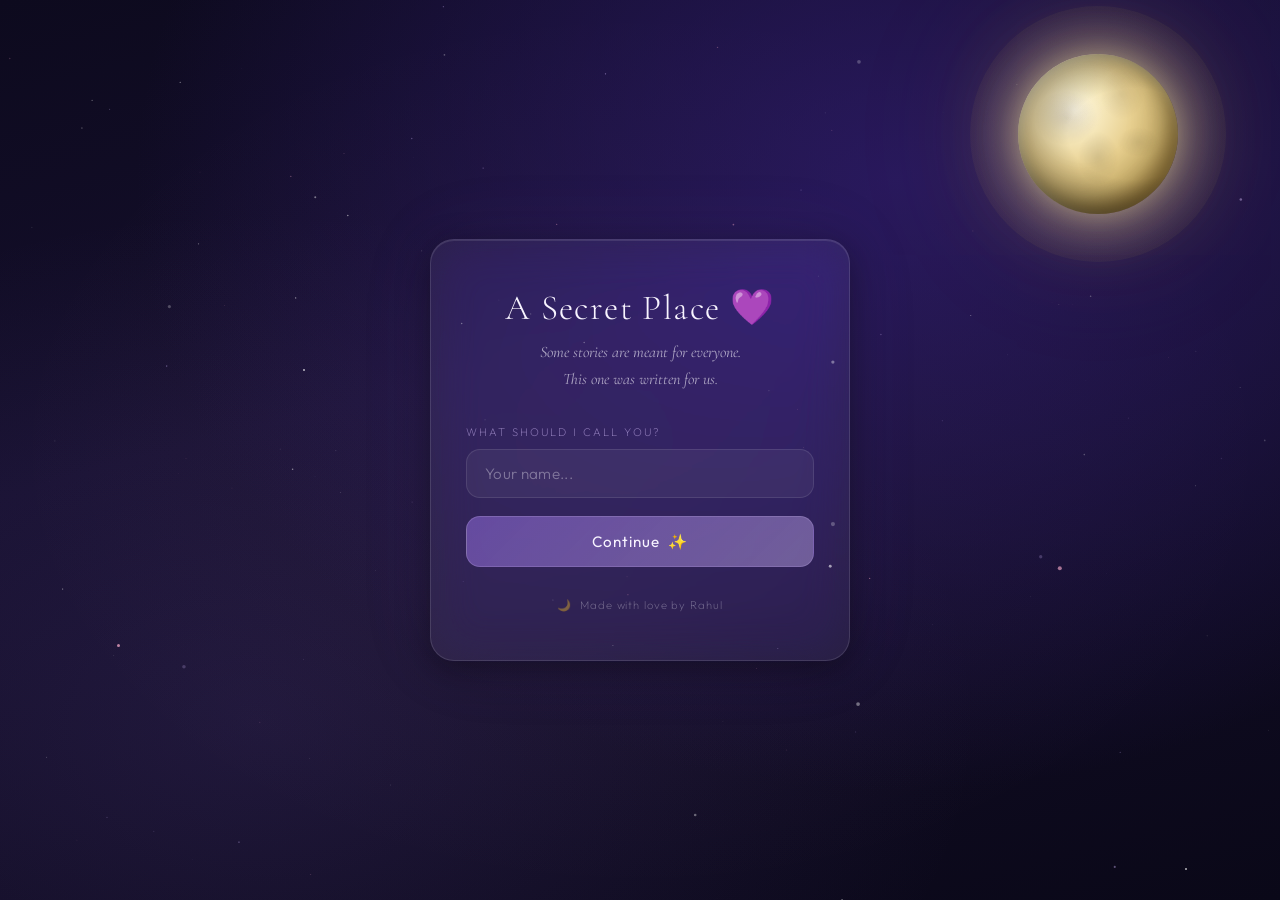
==== index.html @ 3e232320 "first commit" ====
<!DOCTYPE html>
<html lang="en">
<head>
  <meta charset="UTF-8">
  <meta name="viewport" content="width=device-width, initial-scale=1.0, viewport-fit=cover">
  <meta name="theme-color" content="#0D0A1E">
  <title>A Secret Place 💜</title>
  <link rel="stylesheet" href="css/style.css">
  <style>
    /* Login specific */
    .login-card .form-group { margin-bottom: 1.1rem; }

    .step-2-anim {
      animation: stepFadeIn 0.6s cubic-bezier(0.4,0,0.2,1) forwards;
    }

    @keyframes stepFadeIn {
      from { opacity: 0; transform: translateY(12px); }
      to { opacity: 1; transform: translateY(0); }
    }

    .divider {
      display: flex;
      align-items: center;
      gap: 0.8rem;
      margin: 1.2rem 0;
    }
    .divider::before, .divider::after {
      content: '';
      flex: 1;
      height: 1px;
      background: rgba(255,255,255,0.07);
    }
    .divider span {
      font-weight: 200;
      font-size: 0.65rem;
      color: var(--text-muted);
      letter-spacing: 0.15em;
      text-transform: uppercase;
      white-space: nowrap;
    }

    .date-hint {
      font-weight: 200;
      font-size: 0.68rem;
      color: var(--text-muted);
      text-align: center;
      margin-top: 0.4rem;
      letter-spacing: 0.06em;
    }

    .login-footer {
      text-align: center;
      margin-top: 1.8rem;
      font-weight: 200;
      font-size: 0.7rem;
      color: var(--text-muted);
      letter-spacing: 0.08em;
      line-height: 1.8;
    }
  </style>
</head>
<body>

<!-- Loading -->
<div id="loadingScreen">
  <div class="loading-content">
    <span class="loading-moon">🌙</span>
    <p class="loading-text">entering a secret place...</p>
  </div>
</div>

<!-- Transition -->
<div id="transitionOverlay"></div>

<!-- Universe Background -->
<div class="universe-bg"></div>
<canvas id="starsCanvas"></canvas>
<div class="hearts-container"></div>
<div class="particles-container"></div>
<div class="clouds-container"></div>

<!-- Moon -->
<div class="moon">
  <div class="moon-halo"></div>
  <div class="moon-sphere"></div>
</div>

<!-- Login Page -->
<div class="page-wrapper">
  <div class="login-container">
    <div class="login-card glass-card">

      <!-- Logo -->
      <div class="logo-text">
        <div class="title">
          A Secret Place
          <span class="emoji-badge">💜</span>
        </div>
        <p class="subtitle">Some stories are meant for everyone.<br>This one was written for us.</p>
      </div>

      <!-- Step 1: Name -->
      <div id="step1" class="login-step">
        <div class="form-group">
          <label>What should I call you?</label>
          <input
            type="text"
            id="nameInput"
            class="input-field"
            placeholder="Your name..."
            autocomplete="off"
            autocorrect="off"
            spellcheck="false"
            maxlength="40"
          >
        </div>
        <button class="btn-primary" onclick="handleNameStep()">
          Continue &nbsp;<span style="font-family:'Apple Color Emoji','Segoe UI Emoji',sans-serif">✨</span>
        </button>
      </div>

      <!-- Step 2: Date -->
      <div id="step2" class="login-step hidden">
        <div class="hello-text" id="helloText"></div>

        <div class="divider"><span>enter a date that means something</span></div>

        <div class="form-group">
          <label>A special date</label>
          <input
            type="text"
            id="dateInput"
            class="input-field"
            placeholder="DD-MM-YYYY"
            maxlength="10"
            autocomplete="off"
            inputmode="numeric"
          >
          <p class="date-hint">Try a date that matters to us...</p>
        </div>

        <button class="btn-primary" onclick="handleDateStep()" id="unlockBtn">
          Unlock Our Story &nbsp;<span style="font-family:'Apple Color Emoji','Segoe UI Emoji',sans-serif">✨</span>
        </button>

        <div id="errorMsg" class="error-message">
          This place belongs to our memories <span style="font-family:'Apple Color Emoji','Segoe UI Emoji',sans-serif">💜</span>
          <br>
          <span style="font-size:0.78rem; opacity:0.8;">But you can still leave a birthday wish for Raksitha</span>
          <span style="font-family:'Apple Color Emoji','Segoe UI Emoji',sans-serif;font-size:0.78rem"> 🎂</span>
          <br>
          <button class="btn-ghost" style="margin-top:1rem;font-size:0.78rem;" onclick="goToWishes()">
            Send Birthday Wishes
            <span style="font-family:'Apple Color Emoji','Segoe UI Emoji',sans-serif"> ❤️</span>
          </button>
        </div>
      </div>

      <div class="login-footer">
        <span style="font-family:'Apple Color Emoji','Segoe UI Emoji',sans-serif">🌙</span>
        &nbsp;Made with love by Rahul
      </div>

    </div>
  </div>
</div>

<!-- Relationship counter -->
<div class="glass-card counter-bar">
  <span class="cb-heart">💜</span>
  <span><span class="cb-days">0</span> days together</span>
</div>

<script src="js/universe.js"></script>
<script>
  // ─── LOGIN LOGIC ─────────────────────────────────
  const VALID_DATES = ['07-09-2005', '04-07-2006', '12-10-2023'];

  let enteredName = '';

  function handleNameStep() {
    const name = document.getElementById('nameInput').value.trim();
    if (!name) {
      document.getElementById('nameInput').style.borderColor = 'rgba(232,160,191,0.5)';
      document.getElementById('nameInput').focus();
      return;
    }
    enteredName = name;

    // Transition to step 2
    const step1 = document.getElementById('step1');
    const step2 = document.getElementById('step2');

    step1.style.opacity = '0';
    step1.style.transform = 'translateY(-10px)';
    step1.style.transition = 'all 0.4s ease';

    setTimeout(() => {
      step1.classList.add('hidden');
      step2.classList.remove('hidden');

      const helloText = document.getElementById('helloText');
      helloText.innerHTML = `Hello, ${escapeHtml(enteredName)} <span style="font-family:'Apple Color Emoji','Segoe UI Emoji',sans-serif">✨</span>`;
      step2.classList.add('step-2-anim');

      setTimeout(() => {
        document.getElementById('dateInput').focus();
      }, 100);
    }, 350);
  }

  function handleDateStep() {
    const rawDate = document.getElementById('dateInput').value.trim();
    const formatted = normalizeDate(rawDate);
    const errorMsg = document.getElementById('errorMsg');
    const btn = document.getElementById('unlockBtn');

    if (!formatted) {
      document.getElementById('dateInput').style.borderColor = 'rgba(232,160,191,0.5)';
      errorMsg.style.display = 'none';
      return;
    }

    if (VALID_DATES.includes(formatted)) {
      // SUCCESS — moon glows, transition
      btn.textContent = '✨ Welcome back...';
      btn.disabled = true;
      btn.style.opacity = '0.8';

      // Store the name for the story page
      sessionStorage.setItem('visitorName', enteredName);
      sessionStorage.setItem('enteredDate', formatted);

      // Brief glow effect before navigation
      setTimeout(() => navigateTo('story.html'), 1600);

    } else {
      // Show the "wrong date" message
      errorMsg.classList.add('show');
      document.getElementById('dateInput').style.borderColor = 'rgba(232,160,191,0.4)';
      document.getElementById('dateInput').style.animation = 'none';
      void document.getElementById('dateInput').offsetWidth;
    }
  }

  function goToWishes() {
    sessionStorage.setItem('visitorName', enteredName);
    navigateTo('wish.html');
  }

  // Auto-format date input
  document.addEventListener('DOMContentLoaded', () => {
    const dateInput = document.getElementById('dateInput');
    if (!dateInput) return;

    dateInput.addEventListener('input', e => {
      let v = e.target.value.replace(/\D/g, '');
      if (v.length >= 2) v = v.slice(0, 2) + '-' + v.slice(2);
      if (v.length >= 5) v = v.slice(0, 5) + '-' + v.slice(5, 9);
      e.target.value = v;
      e.target.style.borderColor = '';
    });

    dateInput.addEventListener('keydown', e => {
      if (e.key === 'Enter') handleDateStep();
    });

    document.getElementById('nameInput').addEventListener('keydown', e => {
      if (e.key === 'Enter') handleNameStep();
    });

    // Reset error on new input
    dateInput.addEventListener('focus', () => {
      document.getElementById('errorMsg').classList.remove('show');
    });
  });

  function normalizeDate(input) {
    const cleaned = input.replace(/\s/g, '');
    // Accept DD-MM-YYYY or DD/MM/YYYY
    const match = cleaned.match(/^(\d{1,2})[-\/\.](\d{1,2})[-\/\.](\d{4})$/);
    if (!match) return null;
    const d = match[1].padStart(2, '0');
    const m = match[2].padStart(2, '0');
    const y = match[3];
    return `${d}-${m}-${y}`;
  }

  function escapeHtml(str) {
    const div = document.createElement('div');
    div.appendChild(document.createTextNode(str));
    return div.innerHTML;
  }
</script>
</body>
</html>
---- css/style.css ----
/* =====================================================
   A SECRET PLACE 💜 — Complete Design System v3
   ===================================================== */

@import url('https://fonts.googleapis.com/css2?family=Cormorant+Garamond:ital,wght@0,300;0,400;0,500;1,300;1,400&family=Outfit:wght@200;300;400;500&family=Dancing+Script:wght@400;600&display=swap');

*{font-family:'Outfit',-apple-system,BlinkMacSystemFont,sans-serif;box-sizing:border-box;margin:0;padding:0;-webkit-tap-highlight-color:transparent}

:root{
  --deep-purple:#0D0A1E;--mid-purple:#1A1535;--royal-purple:#2D1B69;
  --lavender:#7C5CBF;--soft-lavender:#B39DDB;--pink-glow:#E8A0BF;
  --soft-pink:#F7D6E0;--moon-white:#F8F4FF;
  --glass-bg:rgba(255,255,255,0.06);--glass-border:rgba(255,255,255,0.12);
  --text-primary:#F0ECF8;--text-secondary:rgba(240,236,248,0.65);--text-muted:rgba(240,236,248,0.38);
  --ts:cubic-bezier(0.4,0,0.2,1);--tsp:cubic-bezier(0.34,1.56,0.64,1);
}

html{scroll-behavior:smooth;overflow-x:hidden}
body{background:var(--deep-purple);color:var(--text-primary);min-height:100vh;overflow-x:hidden;-webkit-font-smoothing:antialiased}

/* ─ Universe BG ─ */
.universe-bg{position:fixed;inset:0;z-index:0;background:radial-gradient(ellipse at 70% 20%,rgba(45,27,105,0.8) 0%,transparent 60%),radial-gradient(ellipse at 20% 80%,rgba(124,92,191,0.15) 0%,transparent 50%),radial-gradient(ellipse at 50% 50%,rgba(232,160,191,0.05) 0%,transparent 70%),linear-gradient(165deg,#0D0A1E 0%,#150F2D 40%,#0A0818 100%);pointer-events:none}
#starsCanvas{position:fixed;inset:0;z-index:1;pointer-events:none}

/* ─ Moon ─ */
.moon{position:fixed;top:6vh;right:8vw;width:clamp(80px,14vw,160px);height:clamp(80px,14vw,160px);z-index:2;pointer-events:none}
.moon-sphere{width:100%;height:100%;border-radius:50%;background:radial-gradient(ellipse at 35% 35%,#FFF8E7 0%,#F5E6B8 20%,#E8D090 40%,#D4B870 60%,#B89040 80%,#8B6A20 100%);box-shadow:0 0 40px rgba(255,240,180,0.6),0 0 80px rgba(255,220,120,0.35),0 0 140px rgba(255,200,80,0.2),0 0 220px rgba(255,180,60,0.12),inset -8px -8px 20px rgba(0,0,0,0.3),inset -15px -15px 35px rgba(0,0,0,0.2),inset 3px 3px 10px rgba(255,255,240,0.4);animation:moonFloat 12s ease-in-out infinite,moonGlow 8s ease-in-out infinite;position:relative;overflow:hidden}
.moon-sphere::before{content:'';position:absolute;inset:0;border-radius:50%;background:radial-gradient(ellipse at 30% 40%,rgba(0,0,0,0.12) 0%,transparent 20%),radial-gradient(ellipse at 65% 25%,rgba(0,0,0,0.08) 0%,transparent 15%),radial-gradient(ellipse at 50% 65%,rgba(0,0,0,0.1) 0%,transparent 18%),radial-gradient(ellipse at 75% 55%,rgba(0,0,0,0.07) 0%,transparent 12%),radial-gradient(ellipse at 40% 20%,rgba(255,255,200,0.15) 0%,transparent 25%)}
.moon-sphere::after{content:'';position:absolute;inset:0;border-radius:50%;background:radial-gradient(ellipse at 72% 50%,transparent 40%,rgba(0,0,0,0.25) 70%,rgba(0,0,0,0.45) 100%)}
.moon-halo{position:absolute;inset:-30%;border-radius:50%;background:radial-gradient(ellipse at center,transparent 40%,rgba(255,230,150,0.06) 60%,rgba(255,200,100,0.04) 75%,transparent 100%);animation:haloBreath 8s ease-in-out infinite}
@keyframes moonFloat{0%,100%{transform:translateY(0px) rotate(-1deg)}33%{transform:translateY(-8px) rotate(0.5deg)}66%{transform:translateY(-4px) rotate(-0.5deg)}}
@keyframes moonGlow{0%,100%{box-shadow:0 0 40px rgba(255,240,180,0.6),0 0 80px rgba(255,220,120,0.35),0 0 140px rgba(255,200,80,0.2),0 0 220px rgba(255,180,60,0.12),inset -8px -8px 20px rgba(0,0,0,0.3),inset -15px -15px 35px rgba(0,0,0,0.2),inset 3px 3px 10px rgba(255,255,240,0.4)}50%{box-shadow:0 0 60px rgba(255,240,180,0.75),0 0 120px rgba(255,220,120,0.45),0 0 200px rgba(255,200,80,0.28),0 0 300px rgba(255,180,60,0.16),inset -8px -8px 20px rgba(0,0,0,0.3),inset -15px -15px 35px rgba(0,0,0,0.2),inset 3px 3px 10px rgba(255,255,240,0.4)}}
@keyframes haloBreath{0%,100%{opacity:0.7;transform:scale(1)}50%{opacity:1;transform:scale(1.05)}}

/* ─ Hearts ─ */
.hearts-container{position:fixed;inset:0;z-index:2;pointer-events:none;overflow:hidden}
.heart{position:absolute;bottom:-60px;font-family:"Apple Color Emoji","Segoe UI Emoji","Noto Color Emoji",sans-serif;opacity:0;animation:heartFloat linear infinite;will-change:transform,opacity}
@keyframes heartFloat{0%{transform:translateY(0) scale(0.8) rotate(-10deg);opacity:0}10%{opacity:0.6}80%{opacity:0.3}100%{transform:translateY(-110vh) scale(1.1) rotate(10deg);opacity:0}}

/* ─ Particles ─ */
.particles-container{position:fixed;inset:0;z-index:2;pointer-events:none;overflow:hidden}
.particle{position:absolute;width:2px;height:2px;background:rgba(255,255,255,0.7);border-radius:50%;animation:particleDrift linear infinite}
.particle.pink{background:rgba(232,160,191,0.8);width:3px;height:3px}
@keyframes particleDrift{0%{transform:translate(0,0) scale(0);opacity:0}20%{opacity:1;transform:translate(var(--dx),var(--dy)) scale(1)}100%{transform:translate(calc(var(--dx)*3),calc(var(--dy)*3 - 100px)) scale(0.3);opacity:0}}

/* ─ Clouds ─ */
.clouds-container{position:fixed;inset:0;z-index:2;pointer-events:none;overflow:hidden}
.cloud{position:absolute;border-radius:50px;background:rgba(255,255,255,0.03);filter:blur(20px);animation:cloudDrift linear infinite}
@keyframes cloudDrift{0%{transform:translateX(-200px);opacity:0}10%{opacity:1}90%{opacity:0.5}100%{transform:translateX(110vw);opacity:0}}

/* ─ Glass ─ */
.glass-card{background:var(--glass-bg);backdrop-filter:blur(24px) saturate(1.4);-webkit-backdrop-filter:blur(24px) saturate(1.4);border:1px solid var(--glass-border);border-radius:24px;box-shadow:0 8px 32px rgba(0,0,0,0.4),0 0 80px rgba(124,92,191,0.08),inset 0 1px 0 rgba(255,255,255,0.1)}

/* ─ Typography ─ */
.font-display{font-family:'Cormorant Garamond',serif;font-weight:300;letter-spacing:0.03em;line-height:1.15}
h1,h2{font-family:'Cormorant Garamond',serif;font-weight:300}

/* ─ Inputs ─ */
.input-field{width:100%;background:rgba(255,255,255,0.05);border:1px solid rgba(255,255,255,0.1);border-radius:14px;padding:14px 18px;color:var(--text-primary);font-family:'Outfit',sans-serif;font-weight:300;font-size:0.95rem;letter-spacing:0.02em;outline:none;transition:all 0.3s;-webkit-appearance:none}
.input-field::placeholder{color:var(--text-muted);font-weight:300}
.input-field:focus{border-color:rgba(124,92,191,0.5);background:rgba(255,255,255,0.08);box-shadow:0 0 0 3px rgba(124,92,191,0.12)}

/* ─ Buttons ─ */
.btn-primary{width:100%;padding:15px 24px;background:linear-gradient(135deg,rgba(124,92,191,0.7) 0%,rgba(179,157,219,0.5) 100%);border:1px solid rgba(179,157,219,0.3);border-radius:14px;color:var(--moon-white);font-family:'Outfit',sans-serif;font-weight:400;font-size:0.95rem;letter-spacing:0.06em;cursor:pointer;transition:all 0.35s;-webkit-appearance:none;position:relative;overflow:hidden}
.btn-primary:hover{transform:translateY(-2px);box-shadow:0 8px 32px rgba(124,92,191,0.35)}
.btn-ghost{padding:12px 28px;background:transparent;border:1px solid rgba(179,157,219,0.35);border-radius:50px;color:var(--soft-lavender);font-family:'Outfit',sans-serif;font-weight:300;font-size:0.85rem;letter-spacing:0.08em;cursor:pointer;transition:all 0.3s;-webkit-appearance:none}
.btn-ghost:hover{background:rgba(124,92,191,0.12);transform:translateY(-1px)}

/* ─ Reveal ─ */
.reveal{opacity:0;transform:translateY(30px);transition:opacity 0.9s var(--ts),transform 0.9s var(--ts)}
.reveal.visible{opacity:1;transform:translateY(0)}

/* ─ Section ─ */
.content-pad{padding:clamp(3.5rem,7vw,6rem) clamp(1.5rem,4vw,3rem);position:relative;z-index:10}
.section-divider{height:1px;background:linear-gradient(to right,transparent,rgba(124,92,191,0.3),transparent);max-width:300px;margin:4rem auto}
.section-head{text-align:center;margin-bottom:3rem}
.section-head .sh-label{font-weight:200;font-size:0.68rem;letter-spacing:0.22em;text-transform:uppercase;color:var(--soft-lavender);opacity:0.55;margin-bottom:0.7rem}
.section-head h2{font-size:clamp(1.7rem,4.5vw,3rem);background:linear-gradient(135deg,#FFFFFF 0%,#C9A9E8 100%);-webkit-background-clip:text;-webkit-text-fill-color:transparent;background-clip:text}

/* ─ Loading ─ */
#loadingScreen{position:fixed;inset:0;z-index:1000;background:var(--deep-purple);display:flex;align-items:center;justify-content:center;transition:opacity 0.8s}
#loadingScreen.fade-out{opacity:0;pointer-events:none}
.loading-content{text-align:center}
.loading-moon{font-size:2.5rem;font-family:"Apple Color Emoji","Segoe UI Emoji","Noto Color Emoji",sans-serif;animation:loadPulse 1.5s ease-in-out infinite;display:block;margin-bottom:1rem}
@keyframes loadPulse{0%,100%{opacity:0.4;transform:scale(0.95)}50%{opacity:1;transform:scale(1.05)}}
.loading-text{font-family:'Cormorant Garamond',serif;font-style:italic;font-size:0.9rem;color:var(--text-muted);letter-spacing:0.1em}
#transitionOverlay{position:fixed;inset:0;z-index:999;background:var(--deep-purple);opacity:0;pointer-events:none;transition:opacity 0.6s}
#transitionOverlay.active{opacity:1;pointer-events:all}

/* ─ Welcome Overlay ─ */
#welcomeOverlay{position:fixed;inset:0;z-index:600;background:var(--deep-purple);display:flex;align-items:center;justify-content:center;text-align:center;padding:2rem;transition:opacity 1s ease}
#welcomeOverlay.fade{opacity:0;pointer-events:none}
.welcome-line1{font-family:'Cormorant Garamond',serif;font-size:clamp(1rem,2.5vw,1.4rem);color:var(--soft-lavender);letter-spacing:0.1em;opacity:0;animation:wlFade 0.8s 0.3s ease forwards}
.welcome-line2{font-family:'Cormorant Garamond',serif;font-size:clamp(2rem,6vw,4.5rem);background:linear-gradient(160deg,#FFFFFF 0%,#C9A9E8 100%);-webkit-background-clip:text;-webkit-text-fill-color:transparent;background-clip:text;margin-top:0.4rem;opacity:0;animation:wlFade 0.8s 1s ease forwards}
@keyframes wlFade{from{opacity:0;transform:translateY(15px)}to{opacity:1;transform:translateY(0)}}

/* ─ Nav ─ */
.story-nav{position:fixed;top:1.4rem;left:50%;transform:translateX(-50%);z-index:100;padding:0.55rem 1.4rem;border-radius:50px;display:flex;align-items:center;gap:1.6rem;opacity:0;transition:opacity 0.5s;white-space:nowrap}
.story-nav.visible{opacity:1}
.story-nav a{font-family:'Outfit',sans-serif;font-weight:200;font-size:0.68rem;letter-spacing:0.08em;text-transform:uppercase;color:var(--text-muted);text-decoration:none;transition:color 0.2s}
.story-nav a:hover{color:var(--soft-lavender)}
@media(max-width:500px){.story-nav{display:none}}

/* ─ Landing ─ */
.story-section{min-height:100svh;display:flex;align-items:center;justify-content:center;padding:4rem 2rem;text-align:center;position:relative;z-index:10}
.story-block{max-width:620px;width:100%}
.story-line-sm{font-family:'Cormorant Garamond',serif;font-weight:300;font-style:italic;font-size:clamp(1.05rem,2.5vw,1.5rem);color:var(--soft-lavender);opacity:0.75;letter-spacing:0.04em;margin-bottom:0.8rem}
.story-line-lg{font-family:'Cormorant Garamond',serif;font-weight:300;font-size:clamp(2rem,6vw,4.5rem);line-height:1.15;color:var(--moon-white);margin-bottom:0.5rem}
.story-line-italic{font-family:'Cormorant Garamond',serif;font-style:italic;font-size:clamp(1.4rem,3.5vw,2.5rem);color:var(--pink-glow);opacity:0.85}
.story-emoji{font-size:clamp(1.5rem,3vw,2.2rem);font-family:"Apple Color Emoji","Segoe UI Emoji","Noto Color Emoji",sans-serif;display:block;margin-top:0.8rem}
#landingScreen{min-height:100svh;display:flex;flex-direction:column;align-items:center;justify-content:center;text-align:center;padding:2rem;position:relative}
.landing-name-greeting{font-family:'Outfit',sans-serif;font-weight:200;font-size:clamp(0.68rem,1.5vw,0.8rem);letter-spacing:0.2em;text-transform:uppercase;color:var(--soft-lavender);opacity:0;margin-bottom:1.5rem;animation:greetFadeIn 1.2s 0.5s ease forwards}
@keyframes greetFadeIn{from{opacity:0;transform:translateY(-8px)}to{opacity:0.65;transform:translateY(0)}}
.landing-main{opacity:0;animation:mainFadeIn 1.4s 1s ease forwards}
@keyframes mainFadeIn{from{opacity:0;transform:translateY(20px)}to{opacity:1;transform:translateY(0)}}
.landing-happiest{font-family:'Cormorant Garamond',serif;font-weight:300;font-size:clamp(1rem,3vw,1.4rem);letter-spacing:0.3em;text-transform:uppercase;color:var(--soft-lavender);opacity:0.7;margin-bottom:0.3rem}
.landing-bday{font-family:'Cormorant Garamond',serif;font-weight:300;font-size:clamp(3.5rem,10vw,8rem);line-height:1;background:linear-gradient(160deg,#FFFFFF 0%,#E8D4F8 45%,#C9A9E8 80%,#B39DDB 100%);-webkit-background-clip:text;-webkit-text-fill-color:transparent;background-clip:text}
.landing-mine{font-family:'Cormorant Garamond',serif;font-style:italic;font-weight:300;font-size:clamp(1.8rem,5vw,4rem);color:var(--pink-glow);margin-top:0.2rem;opacity:0.88}
.landing-emojis{font-size:clamp(1.2rem,3vw,2rem);margin-top:0.6rem;font-family:"Apple Color Emoji","Segoe UI Emoji","Noto Color Emoji",sans-serif;opacity:0.9}
.landing-scroll-hint{position:absolute;bottom:3rem;left:50%;transform:translateX(-50%);display:flex;flex-direction:column;align-items:center;gap:0.5rem;opacity:0;animation:hintFadeIn 1s 2.5s ease forwards}
@keyframes hintFadeIn{from{opacity:0}to{opacity:0.4}}
.hint-text{font-weight:200;font-size:0.65rem;letter-spacing:0.2em;text-transform:uppercase;color:var(--soft-lavender)}
.hint-line{width:1px;height:48px;background:linear-gradient(to bottom,var(--soft-lavender),transparent);animation:hintLine 2s ease-in-out infinite}
@keyframes hintLine{0%,100%{transform:scaleY(1);opacity:0.4}50%{transform:scaleY(1.2);opacity:0.7}}
#beginSection{min-height:60svh;display:flex;align-items:center;justify-content:center;flex-direction:column;gap:2rem;padding:4rem 2rem;z-index:10;position:relative}
.begin-label{font-weight:200;font-size:0.7rem;letter-spacing:0.2em;text-transform:uppercase;color:var(--text-muted);opacity:0.5}
.begin-btn{display:inline-flex;align-items:center;gap:0.6rem;padding:0.9rem 2.2rem;background:rgba(124,92,191,0.15);border:1px solid rgba(179,157,219,0.3);border-radius:50px;color:var(--soft-lavender);font-family:'Outfit',sans-serif;font-weight:300;font-size:0.85rem;letter-spacing:0.1em;cursor:pointer;text-decoration:none;transition:all 0.35s;-webkit-appearance:none}
.begin-btn:hover{background:rgba(124,92,191,0.3);border-color:rgba(179,157,219,0.5);transform:translateY(-2px);box-shadow:0 8px 30px rgba(124,92,191,0.2)}
.btn-emoji{font-family:"Apple Color Emoji","Segoe UI Emoji","Noto Color Emoji",sans-serif;font-size:1rem}

/* ─ Timeline ─ */
.timeline-wrap{max-width:560px;margin:0 auto;padding:0 1rem}
.tl-item{display:flex;gap:1.4rem;padding:1.4rem 0;position:relative}
.tl-item::before{content:'';position:absolute;left:14px;top:3.2rem;bottom:-1.5rem;width:1px;background:linear-gradient(to bottom,rgba(124,92,191,0.3),transparent)}
.tl-item:last-child::before{display:none}
.tl-dot{flex-shrink:0;width:30px;height:30px;border-radius:50%;background:rgba(124,92,191,0.22);border:1px solid rgba(179,157,219,0.35);display:flex;align-items:center;justify-content:center;font-size:0.85rem;margin-top:3px;font-family:"Apple Color Emoji","Segoe UI Emoji","Noto Color Emoji",sans-serif}
.tl-content .tl-date{font-weight:200;font-size:0.68rem;letter-spacing:0.14em;text-transform:uppercase;color:var(--soft-lavender);margin-bottom:0.35rem}
.tl-content h3{font-family:'Cormorant Garamond',serif;font-weight:400;font-size:clamp(1.05rem,2.5vw,1.3rem);color:var(--moon-white);margin-bottom:0.25rem}
.tl-content p{font-weight:200;font-size:0.84rem;color:var(--text-secondary);line-height:1.7}

/* ─ Memories Polaroid ─ */
.memory-stage{max-width:380px;margin:0 auto}
.polaroid-wrap{display:flex;justify-content:center;margin-bottom:1.5rem;min-height:340px;align-items:center}
.polaroid{background:rgba(255,255,255,0.06);border:1px solid rgba(255,255,255,0.1);border-radius:4px;padding:1rem 1rem 2.5rem;transform:rotate(var(--tilt));box-shadow:0 12px 50px rgba(0,0,0,0.45),0 0 80px rgba(124,92,191,0.07);width:260px;transition:transform 0.5s var(--tsp),opacity 0.35s ease;backdrop-filter:blur(12px);-webkit-backdrop-filter:blur(12px)}
.polaroid:hover{transform:rotate(0deg) scale(1.04)}
.polaroid-photo{width:228px;height:228px;background:linear-gradient(135deg,rgba(45,27,105,0.5) 0%,rgba(232,160,191,0.2) 100%);border-radius:2px;display:flex;align-items:center;justify-content:center;font-size:3.5rem;font-family:"Apple Color Emoji","Segoe UI Emoji","Noto Color Emoji",sans-serif;overflow:hidden;margin-bottom:0.3rem}
.polaroid-photo img{width:100%;height:100%;object-fit:cover}
.polaroid-caption{font-family:'Dancing Script',cursive;font-size:0.9rem;color:var(--moon-white);opacity:0.65;text-align:center;padding-top:0.4rem}
.polaroid-date{font-weight:200;font-size:0.62rem;letter-spacing:0.1em;color:var(--text-muted);text-align:center;margin-top:0.15rem}
.mem-nav{display:flex;align-items:center;justify-content:center;gap:1.5rem}
.mem-btn{background:rgba(255,255,255,0.05);border:1px solid rgba(255,255,255,0.1);border-radius:50px;padding:0.6rem 1.4rem;color:var(--text-secondary);font-family:'Outfit',sans-serif;font-weight:300;font-size:0.78rem;cursor:pointer;transition:all 0.22s;-webkit-appearance:none}
.mem-btn:hover{background:rgba(124,92,191,0.2);color:var(--soft-lavender);border-color:rgba(124,92,191,0.4)}
.mem-counter{font-weight:200;font-size:0.74rem;color:var(--text-muted);letter-spacing:0.06em}

/* ─ Letter ─ */
.letter-wrap{max-width:600px;margin:0 auto;padding:3rem 2.5rem}
.letter-salutation{font-family:'Dancing Script',cursive;font-size:clamp(1.5rem,3.5vw,2rem);color:var(--soft-lavender);margin-bottom:1.5rem}
.letter-body{font-family:'Cormorant Garamond',serif;font-weight:300;font-size:clamp(1rem,2.2vw,1.18rem);line-height:2.1;color:var(--moon-white);opacity:0.88}
.letter-body p+p{margin-top:1.2rem}
.letter-sign{font-family:'Dancing Script',cursive;font-size:clamp(1.3rem,3vw,1.7rem);color:var(--pink-glow);margin-top:2rem;text-align:right;opacity:0.88}

/* ─ Counter ─ */
.counter-section{text-align:center;padding:2rem}
.days-number{font-family:'Cormorant Garamond',serif;font-weight:300;font-size:clamp(5rem,15vw,11rem);line-height:1;background:linear-gradient(160deg,#FFFFFF 0%,#C9A9E8 60%,#E8A0BF 100%);-webkit-background-clip:text;-webkit-text-fill-color:transparent;background-clip:text}
.days-label{font-weight:200;font-size:0.75rem;letter-spacing:0.28em;text-transform:uppercase;color:var(--text-muted);margin-top:0.5rem}
.days-start{font-family:'Cormorant Garamond',serif;font-style:italic;font-size:clamp(0.9rem,2vw,1.1rem);color:var(--soft-lavender);margin-top:0.8rem;opacity:0.65}

/* ─ Playlist ─ */
.playlist-wrap{max-width:540px;margin:0 auto}
.song-row{display:flex;align-items:center;gap:1rem;padding:0.9rem 1rem;border-radius:16px;cursor:pointer;transition:all 0.22s;margin-bottom:0.4rem;border:1px solid transparent}
.song-row:hover{background:rgba(255,255,255,0.07)}
.song-row.playing{background:rgba(124,92,191,0.15);border-color:rgba(179,157,219,0.2)}
.song-num{width:24px;text-align:center;font-weight:200;font-size:0.78rem;color:var(--text-muted);flex-shrink:0}
.song-art{width:44px;height:44px;border-radius:10px;background:linear-gradient(135deg,rgba(124,92,191,0.38),rgba(232,160,191,0.25));display:flex;align-items:center;justify-content:center;font-family:"Apple Color Emoji","Segoe UI Emoji","Noto Color Emoji",sans-serif;font-size:1.25rem;flex-shrink:0}
.song-info{flex:1;min-width:0}
.song-title{font-family:'Outfit',sans-serif;font-weight:400;font-size:0.88rem;color:var(--moon-white);white-space:nowrap;overflow:hidden;text-overflow:ellipsis}
.song-artist{font-weight:200;font-size:0.76rem;color:var(--text-muted);margin-top:2px}
.song-play-icon{width:32px;height:32px;border-radius:50%;background:rgba(124,92,191,0.28);border:1px solid rgba(179,157,219,0.28);display:flex;align-items:center;justify-content:center;font-size:0.7rem;color:var(--soft-lavender);flex-shrink:0;transition:all 0.2s}
.song-row:hover .song-play-icon,.song-row.playing .song-play-icon{background:rgba(124,92,191,0.5);border-color:rgba(179,157,219,0.5)}
.no-audio-note{font-weight:200;font-size:0.75rem;color:var(--text-muted);text-align:center;margin-top:1.5rem;font-style:italic;line-height:1.8}

/* ─ MUSIC PLAYER BAR ─ */
.player-bar{position:fixed;bottom:0;left:0;right:0;z-index:300;display:none;align-items:center;gap:1rem;padding:0.8rem 1.2rem;background:rgba(13,10,30,0.97);backdrop-filter:blur(24px);-webkit-backdrop-filter:blur(24px);border-top:1px solid rgba(255,255,255,0.08);box-shadow:0 -4px 40px rgba(0,0,0,0.5);transform:translateY(100%);transition:transform 0.4s var(--ts)}
.player-bar.show{transform:translateY(0)}
.player-progress{position:absolute;top:0;left:0;right:0;height:2px;background:rgba(255,255,255,0.08);cursor:pointer}
.player-progress-fill{height:100%;background:linear-gradient(to right,var(--lavender),var(--pink-glow));width:0%;transition:width 0.3s linear;border-radius:2px}
.player-art{width:40px;height:40px;border-radius:10px;background:linear-gradient(135deg,rgba(124,92,191,0.5),rgba(232,160,191,0.3));display:flex;align-items:center;justify-content:center;font-family:"Apple Color Emoji","Segoe UI Emoji","Noto Color Emoji",sans-serif;font-size:1.2rem;flex-shrink:0}
.player-info{flex:1;min-width:0}
.player-title{font-family:'Outfit',sans-serif;font-weight:400;font-size:0.82rem;color:var(--moon-white);white-space:nowrap;overflow:hidden;text-overflow:ellipsis}
.player-artist{font-weight:200;font-size:0.7rem;color:var(--text-muted);margin-top:1px}
.player-controls{display:flex;align-items:center;gap:0.5rem;flex-shrink:0}
.player-btn{background:none;border:none;color:var(--soft-lavender);cursor:pointer;font-size:0.8rem;padding:0.4rem 0.5rem;border-radius:6px;transition:color 0.2s;-webkit-appearance:none}
.player-btn:hover{color:var(--moon-white)}
.player-btn.play-pause{background:rgba(124,92,191,0.3);border-radius:50%;width:34px;height:34px;display:flex;align-items:center;justify-content:center;font-size:0.85rem}
.player-time{font-weight:200;font-size:0.66rem;color:var(--text-muted);letter-spacing:0.04em;flex-shrink:0;white-space:nowrap}
.player-close{background:none;border:none;color:var(--text-muted);cursor:pointer;font-size:1rem;padding:0.4rem;-webkit-appearance:none;flex-shrink:0;transition:color 0.2s}
.player-close:hover{color:var(--moon-white)}
@media(max-width:480px){.player-time{display:none}.player-controls{gap:0.3rem}}

/* ─ Open When ─ */
.ow-grid{display:grid;grid-template-columns:repeat(2,1fr);gap:0.9rem;max-width:640px;margin:0 auto}
@media(max-width:440px){.ow-grid{grid-template-columns:1fr;max-width:320px}}
.ow-card{padding:1.6rem 1.4rem;cursor:pointer;transition:all 0.28s;text-align:left;border-radius:20px}
.ow-card:hover{transform:translateY(-4px);box-shadow:0 12px 40px rgba(0,0,0,0.3),0 0 60px rgba(124,92,191,0.1);background:rgba(255,255,255,0.08)}
.ow-icon{font-size:1.6rem;font-family:"Apple Color Emoji","Segoe UI Emoji","Noto Color Emoji",sans-serif;display:block;margin-bottom:0.7rem}
.ow-label{font-weight:200;font-size:0.66rem;letter-spacing:0.14em;text-transform:uppercase;color:var(--soft-lavender);margin-bottom:0.35rem}
.ow-title{font-family:'Cormorant Garamond',serif;font-style:italic;font-size:clamp(1rem,2.5vw,1.2rem);color:var(--moon-white);opacity:0.88}
.ow-overlay{position:fixed;inset:0;z-index:500;background:rgba(8,6,20,0.96);backdrop-filter:blur(24px);-webkit-backdrop-filter:blur(24px);display:flex;align-items:center;justify-content:center;padding:2rem;opacity:0;pointer-events:none;transition:opacity 0.4s ease}
.ow-overlay.open{opacity:1;pointer-events:all}
.ow-msg-card{max-width:500px;width:100%;padding:3rem 2.5rem;text-align:center;position:relative;border-radius:24px}
.ow-close{position:absolute;top:1rem;right:1rem;background:none;border:none;color:var(--text-muted);font-size:1.3rem;cursor:pointer;padding:0.4rem 0.7rem;border-radius:8px;transition:color 0.2s;-webkit-appearance:none}
.ow-close:hover{color:var(--text-primary)}
.ow-msg-icon{font-size:2.8rem;font-family:"Apple Color Emoji","Segoe UI Emoji","Noto Color Emoji",sans-serif;display:block;margin-bottom:1.2rem}
.ow-msg-label{font-weight:200;font-size:0.68rem;letter-spacing:0.2em;text-transform:uppercase;color:var(--soft-lavender);margin-bottom:1.2rem}
.ow-msg-body{font-family:'Cormorant Garamond',serif;font-style:italic;font-size:clamp(1.1rem,3vw,1.5rem);line-height:1.9;color:var(--moon-white);opacity:0.9}

/* ─ Wishes Wall ─ */
.ww-grid{display:grid;grid-template-columns:repeat(auto-fill,minmax(240px,1fr));gap:1rem;max-width:760px;margin:0 auto}
.ww-card{padding:1.5rem;border-radius:18px;transition:transform 0.22s}
.ww-card:hover{transform:translateY(-3px)}
.ww-name{font-family:'Outfit',sans-serif;font-weight:400;font-size:0.8rem;color:var(--soft-lavender);margin-bottom:0.45rem}
.ww-msg{font-family:'Cormorant Garamond',serif;font-style:italic;font-size:0.98rem;color:var(--moon-white);opacity:0.84;line-height:1.7}
.ww-date{font-weight:200;font-size:0.68rem;color:var(--text-muted);margin-top:0.7rem;letter-spacing:0.08em}

/* ════════════════════════════════════════════
   PINTEREST PHOTO GALLERY SECTION
   ════════════════════════════════════════════ */
.pinterest-grid{
  columns:2;
  column-gap:1rem;
  max-width:780px;
  margin:0 auto;
}
@media(max-width:540px){.pinterest-grid{columns:2;column-gap:0.7rem}}
@media(min-width:900px){.pinterest-grid{columns:3}}

.pin-polaroid,.pin-canva,.pin-item{
  break-inside:avoid;
  margin-bottom:1rem;
  cursor:pointer;
}

/* Polaroid card */
.pin-polaroid{
  background:rgba(255,255,255,0.07);
  border:1px solid rgba(255,255,255,0.12);
  border-radius:4px;
  padding:0.6rem 0.6rem 2rem;
  transform:rotate(var(--tilt,0deg));
  box-shadow:0 8px 30px rgba(0,0,0,0.5),0 2px 8px rgba(0,0,0,0.3);
  transition:transform 0.4s var(--tsp),box-shadow 0.3s;
  backdrop-filter:blur(8px);
  -webkit-backdrop-filter:blur(8px);
}
.pin-polaroid:hover{transform:rotate(0deg) scale(1.03) translateY(-4px);box-shadow:0 16px 50px rgba(0,0,0,0.55),0 0 60px rgba(124,92,191,0.15)}
.pin-photo-wrap{width:100%;overflow:hidden;border-radius:2px;background:linear-gradient(135deg,rgba(45,27,105,0.4),rgba(232,160,191,0.15))}
.pin-photo-wrap img{width:100%;display:block;object-fit:cover;aspect-ratio:1/1}
.pin-caption{font-family:'Dancing Script',cursive;font-size:0.82rem;color:var(--moon-white);opacity:0.6;text-align:center;padding-top:0.5rem;line-height:1.3}
.pin-date{font-weight:200;font-size:0.58rem;letter-spacing:0.1em;color:var(--text-muted);text-align:center;margin-top:0.1rem}

/* Canva-style card */
.pin-canva{
  background:rgba(255,255,255,0.05);
  border:1px solid rgba(255,255,255,0.1);
  border-radius:16px;
  overflow:hidden;
  transition:transform 0.3s var(--tsp),box-shadow 0.3s;
  box-shadow:0 6px 24px rgba(0,0,0,0.4);
}
.pin-canva:hover{transform:translateY(-4px) scale(1.02);box-shadow:0 14px 45px rgba(0,0,0,0.5),0 0 50px rgba(124,92,191,0.12)}
.canva-photo{width:100%;overflow:hidden;background:linear-gradient(135deg,rgba(45,27,105,0.5),rgba(232,160,191,0.2))}
.canva-photo img{width:100%;display:block;object-fit:cover;aspect-ratio:3/4}
.canva-body{padding:0.8rem 0.9rem 1rem}
.canva-tag{font-weight:200;font-size:0.6rem;letter-spacing:0.18em;text-transform:uppercase;color:var(--soft-lavender);opacity:0.6;margin-bottom:0.2rem}
.canva-title{font-family:'Cormorant Garamond',serif;font-style:italic;font-size:0.9rem;color:var(--moon-white);opacity:0.8;line-height:1.4}

/* Square item */
.pin-item{
  border-radius:14px;
  overflow:hidden;
  transition:transform 0.3s var(--tsp),box-shadow 0.3s;
  box-shadow:0 6px 24px rgba(0,0,0,0.4);
}
.pin-item:hover{transform:translateY(-3px) scale(1.02);box-shadow:0 12px 40px rgba(0,0,0,0.5)}

/* Photo placeholder (no src) */
.pin-photo-placeholder{
  aspect-ratio:1/1;
  display:flex;align-items:center;justify-content:center;
  font-size:2.5rem;
  font-family:"Apple Color Emoji","Segoe UI Emoji","Noto Color Emoji",sans-serif;
  background:linear-gradient(135deg,rgba(45,27,105,0.4),rgba(232,160,191,0.15));
}

/* ─ Lightbox ─ */
.lightbox{position:fixed;inset:0;z-index:700;background:rgba(5,3,15,0.97);backdrop-filter:blur(20px);-webkit-backdrop-filter:blur(20px);display:flex;flex-direction:column;align-items:center;justify-content:center;padding:2rem;opacity:0;pointer-events:none;transition:opacity 0.35s}
.lightbox.open{opacity:1;pointer-events:all}
.lightbox-close{position:absolute;top:1.2rem;right:1.2rem;background:rgba(255,255,255,0.08);border:none;color:var(--moon-white);font-size:1.2rem;width:40px;height:40px;border-radius:50%;cursor:pointer;-webkit-appearance:none;transition:background 0.2s}
.lightbox-close:hover{background:rgba(255,255,255,0.16)}
.lightbox img{max-width:90vw;max-height:78vh;object-fit:contain;border-radius:8px;box-shadow:0 20px 80px rgba(0,0,0,0.8)}
.lightbox-caption{font-family:'Dancing Script',cursive;font-size:1rem;color:var(--soft-lavender);margin-top:1rem;opacity:0.7}

/* ─ Final ─ */
#finalSection{min-height:100svh;display:flex;align-items:center;justify-content:center;text-align:center;padding:4rem 2rem;position:relative;z-index:10}
.final-wrap{max-width:520px}
.final-pre{font-family:'Cormorant Garamond',serif;font-style:italic;font-size:clamp(1.05rem,2.5vw,1.4rem);color:var(--text-secondary);line-height:2;margin-bottom:3rem;opacity:0.85}
.final-bday{font-family:'Cormorant Garamond',serif;font-weight:300;font-size:clamp(2.5rem,7vw,5.5rem);background:linear-gradient(160deg,#FFFFFF 0%,#E8D4F8 50%,#C9A9E8 100%);-webkit-background-clip:text;-webkit-text-fill-color:transparent;background-clip:text;line-height:1.1;margin-bottom:1.5rem}
.final-date-label{font-weight:200;font-size:0.72rem;letter-spacing:0.22em;text-transform:uppercase;color:var(--soft-lavender);opacity:0.5;margin-bottom:0.35rem}
.final-date-memory{font-family:'Cormorant Garamond',serif;font-style:italic;font-size:clamp(0.88rem,2vw,1.05rem);color:var(--pink-glow);opacity:0.72}

/* ─ Confetti ─ */
.conf-piece{position:fixed;pointer-events:none;z-index:800;border-radius:2px;animation:confFall linear forwards}
@keyframes confFall{0%{transform:translateY(-20px) rotate(0deg);opacity:1}100%{transform:translateY(110vh) rotate(var(--cr));opacity:0}}

/* ─ Counter bar ─ */
.counter-bar{position:fixed;bottom:1.5rem;right:1.5rem;z-index:50;padding:0.6rem 1rem;border-radius:50px;font-family:'Outfit',sans-serif;font-weight:200;font-size:0.72rem;color:var(--text-muted);letter-spacing:0.1em;display:flex;align-items:center;gap:0.5rem;opacity:0;transition:opacity 0.5s}
.counter-bar.visible{opacity:1}
.cb-heart{font-family:"Apple Color Emoji","Segoe UI Emoji","Noto Color Emoji",sans-serif;font-size:0.8rem}

/* ─ Login ─ */
.login-container{min-height:100svh;display:flex;align-items:center;justify-content:center;padding:2rem 1.5rem}
.login-card{width:100%;max-width:420px;padding:2.8rem 2.2rem}
.login-card .logo-text{text-align:center;margin-bottom:2rem}
.login-card .logo-text .title{font-family:'Cormorant Garamond',serif;font-weight:300;font-size:clamp(1.6rem,4vw,2.2rem);color:var(--moon-white);letter-spacing:0.04em}
.login-card .logo-text .subtitle{font-family:'Cormorant Garamond',serif;font-style:italic;font-size:clamp(0.85rem,2vw,1rem);color:var(--text-secondary);line-height:1.7;margin-top:0.6rem;max-width:280px;margin-left:auto;margin-right:auto}
.login-step{transition:all 0.5s}
.login-step.hidden{opacity:0;pointer-events:none;height:0;overflow:hidden;margin:0;padding:0}
.hello-text{text-align:center;margin-bottom:1.5rem;font-family:'Cormorant Garamond',serif;font-style:italic;font-size:clamp(1.2rem,3vw,1.6rem);color:var(--soft-lavender);min-height:2.5rem}
.form-group{margin-bottom:1.1rem}
.form-group label{display:block;font-weight:200;font-size:0.7rem;letter-spacing:0.18em;text-transform:uppercase;color:var(--soft-lavender);opacity:0.75;margin-bottom:0.6rem}
.error-message{display:none;text-align:center;padding:1rem;border-radius:12px;background:rgba(232,160,191,0.08);border:1px solid rgba(232,160,191,0.15);font-family:'Cormorant Garamond',serif;font-style:italic;font-size:0.9rem;color:var(--pink-glow);margin-top:0.8rem;line-height:1.6}
.error-message.show{display:block}
.date-hint{font-weight:200;font-size:0.68rem;color:var(--text-muted);text-align:center;margin-top:0.4rem;letter-spacing:0.06em}
.divider{display:flex;align-items:center;gap:0.8rem;margin:1.2rem 0}
.divider::before,.divider::after{content:'';flex:1;height:1px;background:rgba(255,255,255,0.07)}
.divider span{font-weight:200;font-size:0.65rem;color:var(--text-muted);letter-spacing:0.15em;text-transform:uppercase;white-space:nowrap}
.login-footer{text-align:center;margin-top:1.8rem;font-weight:200;font-size:0.7rem;color:var(--text-muted);letter-spacing:0.08em;line-height:1.8}
.step-2-anim{animation:stepFadeIn 0.6s ease forwards}
@keyframes stepFadeIn{from{opacity:0;transform:translateY(12px)}to{opacity:1;transform:translateY(0)}}

/* ─ Wish page ─ */
.wish-page-wrap{min-height:100svh;display:flex;align-items:center;justify-content:center;padding:2rem 1.5rem}
.wish-card-inner{width:100%;max-width:480px;padding:2.8rem 2.2rem}
.wish-header{text-align:center;margin-bottom:2rem}
.wish-header .header-emoji{font-size:2.2rem;display:block;margin-bottom:0.8rem;font-family:"Apple Color Emoji","Segoe UI Emoji","Noto Color Emoji",sans-serif}
.wish-header .pre-text{font-family:'Cormorant Garamond',serif;font-style:italic;font-size:clamp(0.85rem,2vw,1rem);color:var(--text-secondary);line-height:1.75;margin-bottom:0.6rem}
.wish-header h2{font-size:clamp(1.4rem,3.5vw,1.9rem);color:var(--moon-white)}
.fg{margin-bottom:1.1rem}
.fg label{display:block;font-weight:200;font-size:0.68rem;letter-spacing:0.18em;text-transform:uppercase;color:var(--soft-lavender);opacity:0.72;margin-bottom:0.55rem}
textarea.input-field{resize:none;height:120px;line-height:1.65}
.upload-wrapper{border:1px dashed rgba(124,92,191,0.38);border-radius:14px;padding:1.4rem;text-align:center;cursor:pointer;transition:all 0.28s;background:rgba(255,255,255,0.02);position:relative}
.upload-wrapper:hover{border-color:rgba(124,92,191,0.65);background:rgba(124,92,191,0.04)}
.upload-wrapper input[type="file"]{position:absolute;inset:0;opacity:0;cursor:pointer}
.upload-icon{font-size:1.5rem;font-family:"Apple Color Emoji","Segoe UI Emoji","Noto Color Emoji",sans-serif;display:block;margin-bottom:0.3rem}
.upload-label{font-weight:200;font-size:0.78rem;color:var(--text-muted);pointer-events:none}
.optional-tag{font-size:0.62rem;color:var(--text-muted);letter-spacing:0.12em;text-transform:uppercase;opacity:0.6;margin-left:0.4rem}
.char-count{font-weight:200;font-size:0.66rem;color:var(--text-muted);text-align:right;margin-top:0.25rem}
.success-wrap{display:none;text-align:center;padding:2rem 0}
.success-wrap.active{display:block}
.success-icon-big{font-size:3rem;display:block;margin-bottom:1rem;font-family:"Apple Color Emoji","Segoe UI Emoji","Noto Color Emoji",sans-serif;animation:popIn 0.5s var(--tsp) forwards}
@keyframes popIn{from{transform:scale(0.5);opacity:0}to{transform:scale(1);opacity:1}}
.wishes-preview-section{margin-top:3rem;border-top:1px solid rgba(255,255,255,0.06);padding-top:2rem}
.wishes-preview-title{font-weight:200;font-size:0.7rem;letter-spacing:0.2em;text-transform:uppercase;color:var(--soft-lavender);opacity:0.55;text-align:center;margin-bottom:1.2rem}
.wishes-mini-grid{display:flex;flex-direction:column;gap:0.7rem}
.wish-mini-card{background:rgba(255,255,255,0.04);border:1px solid rgba(255,255,255,0.07);border-radius:14px;padding:1rem 1.2rem;transition:transform 0.2s}
.wish-mini-card:hover{transform:translateX(3px)}
.wish-mini-name{font-family:'Outfit',sans-serif;font-weight:400;font-size:0.78rem;color:var(--soft-lavender);margin-bottom:0.3rem}
.wish-mini-text{font-family:'Cormorant Garamond',serif;font-style:italic;font-size:0.92rem;color:var(--moon-white);opacity:0.8;line-height:1.6}

/* ─ Media ─ */
@media(max-width:480px){.moon{top:3vh;right:4vw}.letter-wrap{padding:2rem 1.5rem}.ow-msg-card{padding:2rem 1.5rem}.ww-grid{grid-template-columns:1fr}.player-bar{padding:0.7rem 0.9rem}}
@media(prefers-reduced-motion:reduce){*,*::before,*::after{animation-duration:0.01ms !important;transition-duration:0.01ms !important}}
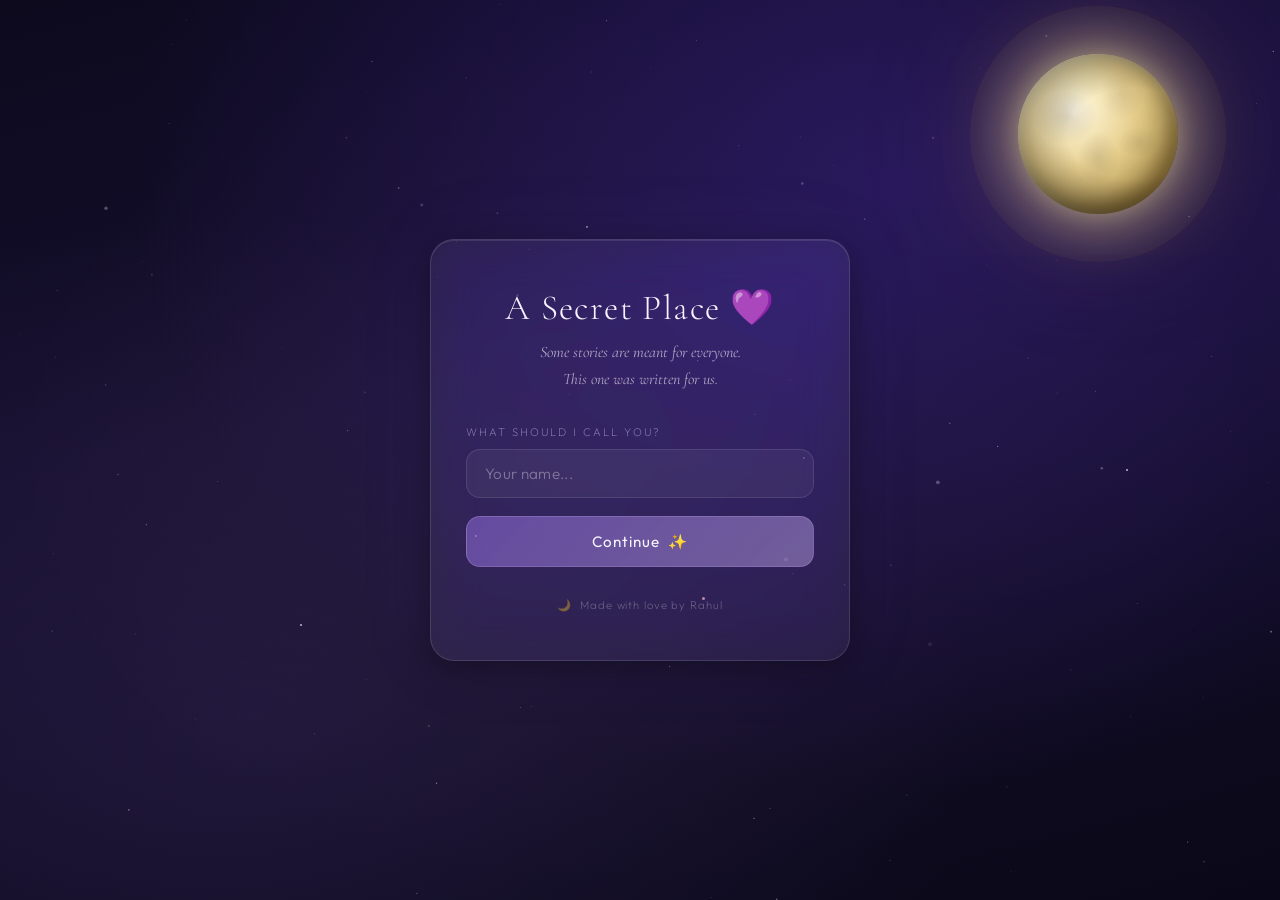
==== commit b2951b56: "Fix Back button freeze: handle BFcache pageshow to clear transition overlay, and pre-fill name on re" ====
--- a/index.html
+++ b/index.html
@@ -252,6 +252,13 @@
   // Auto-format date input
   document.addEventListener('DOMContentLoaded', () => {
     const dateInput = document.getElementById('dateInput');
+    const nameInput = document.getElementById('nameInput');
+
+    const savedName = sessionStorage.getItem('visitorName');
+    if (savedName && nameInput) {
+      nameInput.value = savedName;
+    }
+
     if (!dateInput) return;
 
     dateInput.addEventListener('input', e => {
@@ -266,9 +273,11 @@
       if (e.key === 'Enter') handleDateStep();
     });
 
-    document.getElementById('nameInput').addEventListener('keydown', e => {
-      if (e.key === 'Enter') handleNameStep();
-    });
+    if (nameInput) {
+      nameInput.addEventListener('keydown', e => {
+        if (e.key === 'Enter') handleNameStep();
+      });
+    }
 
     // Reset error on new input
     dateInput.addEventListener('focus', () => {
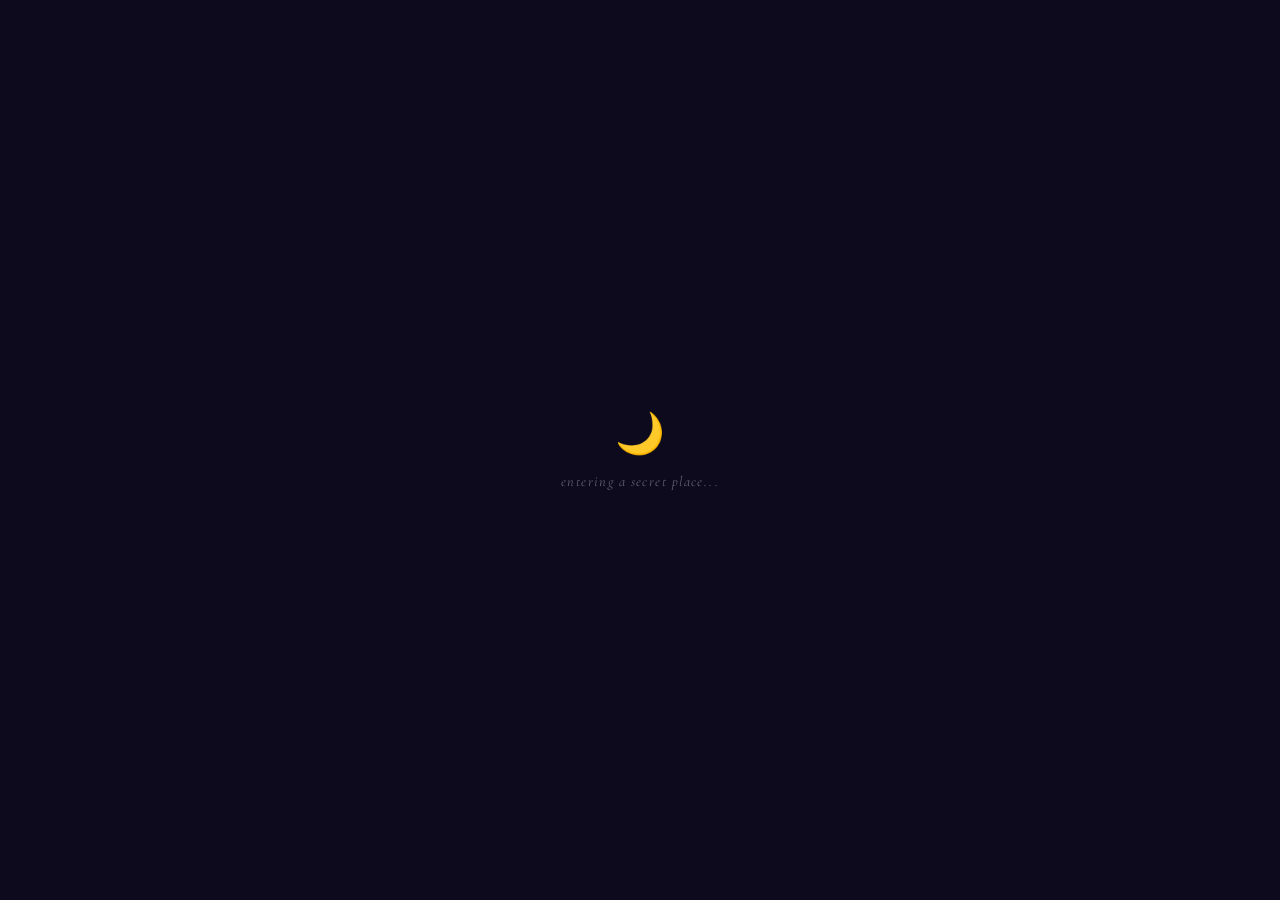
==== commit 5cca7675: "Add Saturn favicon to index, story, and wish pages" ====
--- a/index.html
+++ b/index.html
@@ -6,6 +6,7 @@
   <meta name="theme-color" content="#0D0A1E">
   <title>A Secret Place 💜</title>
   <link rel="stylesheet" href="css/style.css">
+  <link rel="icon" type="image/png" href="favicon.png">
   <style>
     /* Login specific */
     .login-card .form-group { margin-bottom: 1.1rem; }
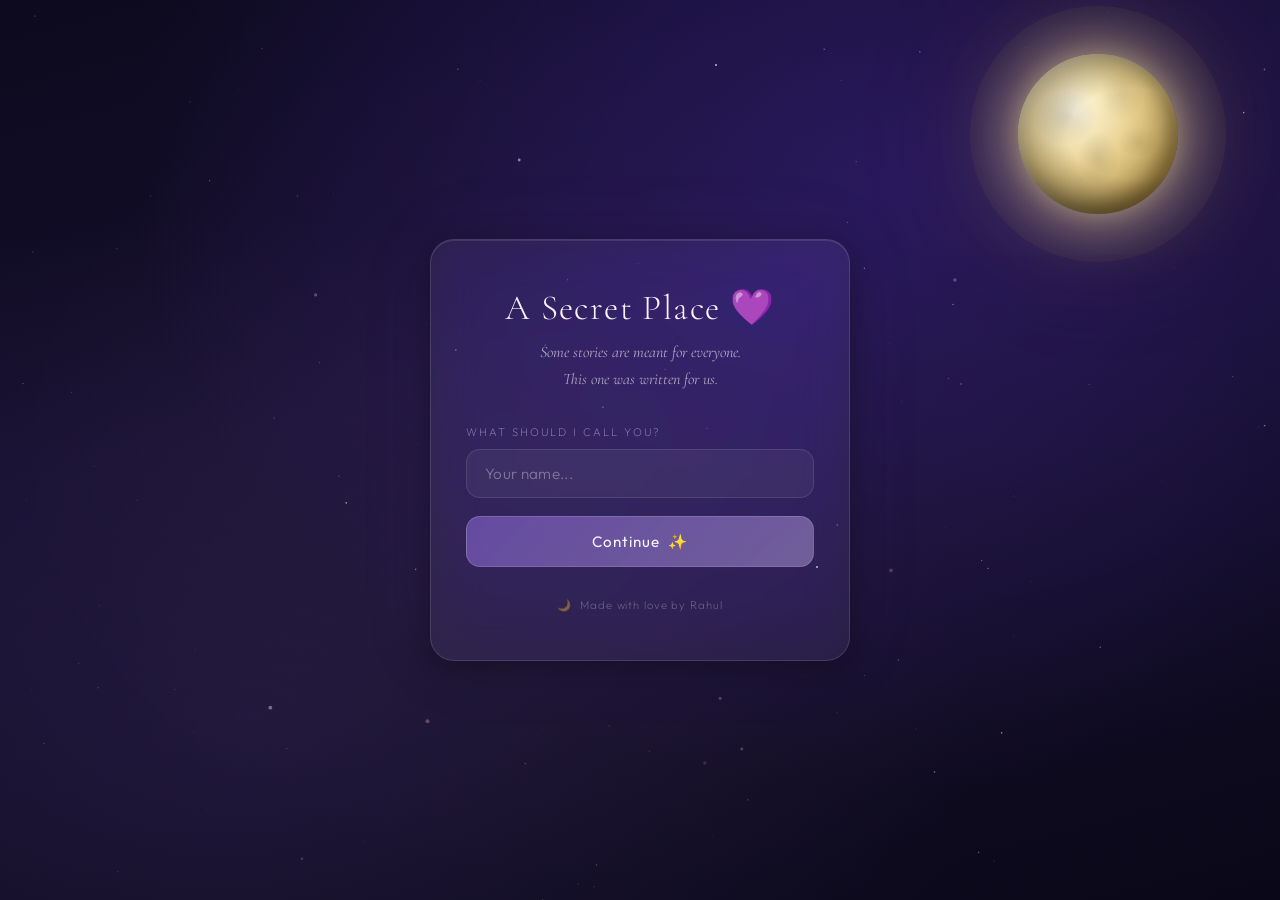
==== commit 29e3de03: "Restrict story access to specific authorized usernames + restrict direct URL access to story.html" ====
--- a/index.html
+++ b/index.html
@@ -223,7 +223,13 @@
       return;
     }
 
-    if (VALID_DATES.includes(formatted)) {
+    const nameLower = enteredName.toLowerCase().trim();
+    const ALLOWED_NAMES = [
+      'raghul s', 'rahul', 'rahul s', 'raksitha', 'raksitha v', 
+      'raksi', 'raks', 'rakshi', 'rachitha', 'rachithaaa', 'raksithaaa'
+    ];
+
+    if (VALID_DATES.includes(formatted) && ALLOWED_NAMES.includes(nameLower)) {
       // SUCCESS — moon glows, transition
       btn.textContent = '✨ Welcome back...';
       btn.disabled = true;
@@ -237,7 +243,7 @@
       setTimeout(() => navigateTo('story.html'), 1600);
 
     } else {
-      // Show the "wrong date" message
+      // Show the "wrong date or unauthorized name" message
       errorMsg.classList.add('show');
       document.getElementById('dateInput').style.borderColor = 'rgba(232,160,191,0.4)';
       document.getElementById('dateInput').style.animation = 'none';
--- a/css/style.css
+++ b/css/style.css
@@ -305,6 +305,17 @@
 .final-wrap{max-width:520px}
 .final-pre{font-family:'Cormorant Garamond',serif;font-style:italic;font-size:clamp(1.05rem,2.5vw,1.4rem);color:var(--text-secondary);line-height:2;margin-bottom:3rem;opacity:0.85}
 .final-bday{font-family:'Cormorant Garamond',serif;font-weight:300;font-size:clamp(2.5rem,7vw,5.5rem);background:linear-gradient(160deg,#FFFFFF 0%,#E8D4F8 50%,#C9A9E8 100%);-webkit-background-clip:text;-webkit-text-fill-color:transparent;background-clip:text;line-height:1.1;margin-bottom:1.5rem}
+/* Prevent emojis from being cut off or colored by gradient text headers */
+.emoji-reset,
+.final-bday span,
+.welcome-line2 span {
+  display: inline-block;
+  background: initial !important;
+  -webkit-background-clip: initial !important;
+  background-clip: initial !important;
+  -webkit-text-fill-color: initial !important;
+  font-family: 'Apple Color Emoji', 'Segoe UI Emoji', sans-serif !important;
+}
 .final-date-label{font-weight:200;font-size:0.72rem;letter-spacing:0.22em;text-transform:uppercase;color:var(--soft-lavender);opacity:0.5;margin-bottom:0.35rem}
 .final-date-memory{font-family:'Cormorant Garamond',serif;font-style:italic;font-size:clamp(0.88rem,2vw,1.05rem);color:var(--pink-glow);opacity:0.72}
 
